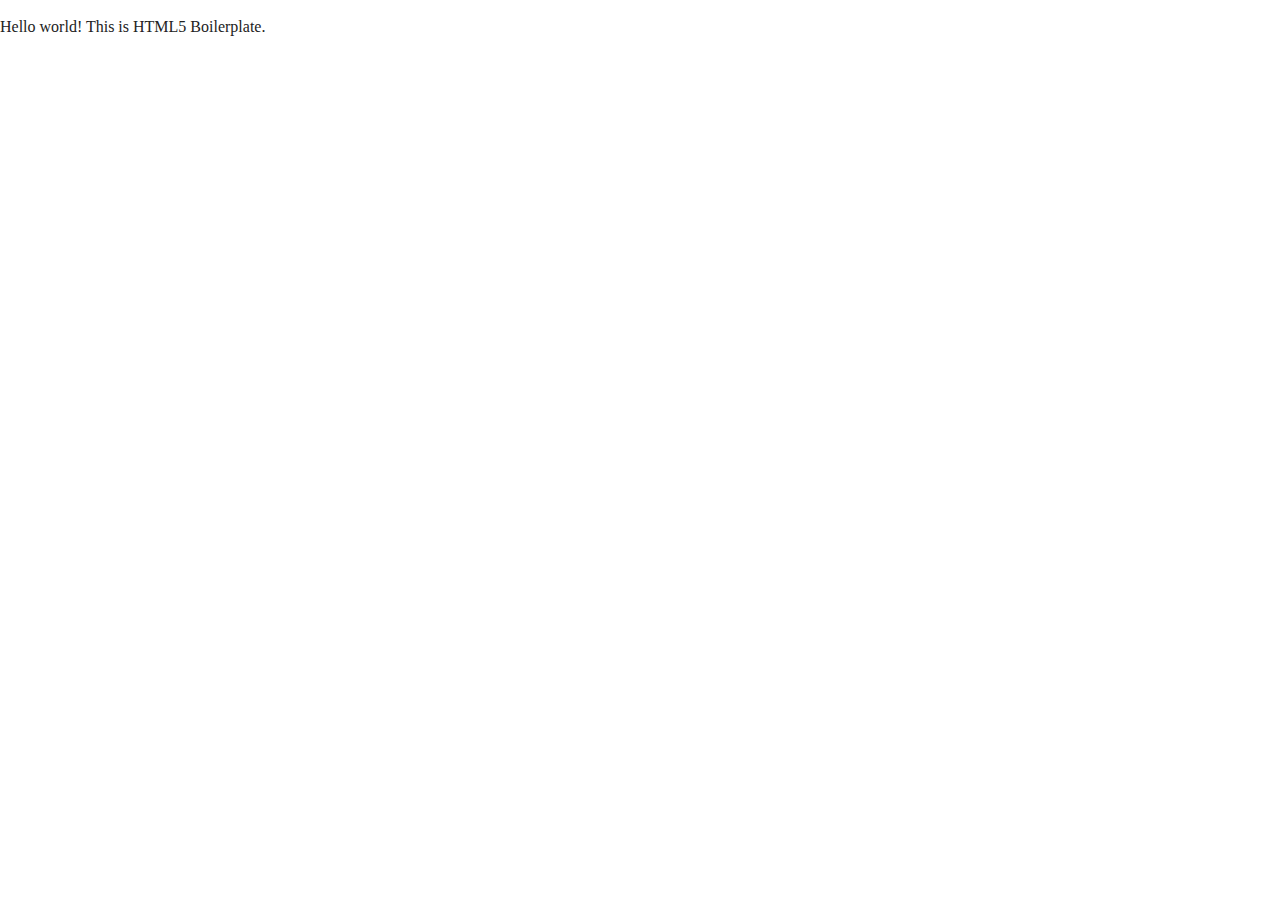
==== about/index.html @ d3b09d73 "Initial commit" ====
<!doctype html>
<html class="no-js" lang="">

<head>
  <meta charset="utf-8">
  <title></title>
  <meta name="description" content="">
  <meta name="viewport" content="width=device-width, initial-scale=1">

  <meta property="og:title" content="">
  <meta property="og:type" content="">
  <meta property="og:url" content="">
  <meta property="og:image" content="">

  <link rel="manifest" href="site.webmanifest">
  <link rel="apple-touch-icon" href="icon.png">
  <!-- Place favicon.ico in the root directory -->

  <link rel="stylesheet" href="../css/normalize.css">
  <link rel="stylesheet" href="../css/main.css">

  <meta name="theme-color" content="#fafafa">
</head>

<body>

  <!-- Add your site or application content here -->
  <p>Hello world! This is HTML5 Boilerplate.</p>
  <script src="js/vendor/modernizr-3.11.2.min.js"></script>
  <script src="js/plugins.js"></script>
  <script src="js/main.js"></script>

  <!-- Google Analytics: change UA-XXXXX-Y to be your site's ID. -->
  <script>
    window.ga = function () { ga.q.push(arguments) }; ga.q = []; ga.l = +new Date;
    ga('create', 'UA-XXXXX-Y', 'auto'); ga('set', 'anonymizeIp', true); ga('set', 'transport', 'beacon'); ga('send', 'pageview')
  </script>
  <script src="https://www.google-analytics.com/analytics.js" async></script>
</body>

</html>
---- css/main.css ----
/*! HTML5 Boilerplate v8.0.0 | MIT License | https://html5boilerplate.com/ */

/* main.css 2.1.0 | MIT License | https://github.com/h5bp/main.css#readme */
/*
 * What follows is the result of much research on cross-browser styling.
 * Credit left inline and big thanks to Nicolas Gallagher, Jonathan Neal,
 * Kroc Camen, and the H5BP dev community and team.
 */

/* ==========================================================================
   Base styles: opinionated defaults
   ========================================================================== */

html {
  color: #222;
  font-size: 1em;
  line-height: 1.4;
}

/*
 * Remove text-shadow in selection highlight:
 * https://twitter.com/miketaylr/status/12228805301
 *
 * Vendor-prefixed and regular ::selection selectors cannot be combined:
 * https://stackoverflow.com/a/16982510/7133471
 *
 * Customize the background color to match your design.
 */

::-moz-selection {
  background: #b3d4fc;
  text-shadow: none;
}

::selection {
  background: #b3d4fc;
  text-shadow: none;
}

/*
 * A better looking default horizontal rule
 */

hr {
  display: block;
  height: 1px;
  border: 0;
  border-top: 1px solid #ccc;
  margin: 1em 0;
  padding: 0;
}

/*
 * Remove the gap between audio, canvas, iframes,
 * images, videos and the bottom of their containers:
 * https://github.com/h5bp/html5-boilerplate/issues/440
 */

audio,
canvas,
iframe,
img,
svg,
video {
  vertical-align: middle;
}

/*
 * Remove default fieldset styles.
 */

fieldset {
  border: 0;
  margin: 0;
  padding: 0;
}

/*
 * Allow only vertical resizing of textareas.
 */

textarea {
  resize: vertical;
}

/* ==========================================================================
   Author's custom styles
   ========================================================================== */

/* ==========================================================================
   Helper classes
   ========================================================================== */

/*
 * Hide visually and from screen readers
 */

.hidden,
[hidden] {
  display: none !important;
}

/*
 * Hide only visually, but have it available for screen readers:
 * https://snook.ca/archives/html_and_css/hiding-content-for-accessibility
 *
 * 1. For long content, line feeds are not interpreted as spaces and small width
 *    causes content to wrap 1 word per line:
 *    https://medium.com/@jessebeach/beware-smushed-off-screen-accessible-text-5952a4c2cbfe
 */

.sr-only {
  border: 0;
  clip: rect(0, 0, 0, 0);
  height: 1px;
  margin: -1px;
  overflow: hidden;
  padding: 0;
  position: absolute;
  white-space: nowrap;
  width: 1px;
  /* 1 */
}

/*
 * Extends the .sr-only class to allow the element
 * to be focusable when navigated to via the keyboard:
 * https://www.drupal.org/node/897638
 */

.sr-only.focusable:active,
.sr-only.focusable:focus {
  clip: auto;
  height: auto;
  margin: 0;
  overflow: visible;
  position: static;
  white-space: inherit;
  width: auto;
}

/*
 * Hide visually and from screen readers, but maintain layout
 */

.invisible {
  visibility: hidden;
}

/*
 * Clearfix: contain floats
 *
 * For modern browsers
 * 1. The space content is one way to avoid an Opera bug when the
 *    `contenteditable` attribute is included anywhere else in the document.
 *    Otherwise it causes space to appear at the top and bottom of elements
 *    that receive the `clearfix` class.
 * 2. The use of `table` rather than `block` is only necessary if using
 *    `:before` to contain the top-margins of child elements.
 */

.clearfix::before,
.clearfix::after {
  content: " ";
  display: table;
}

.clearfix::after {
  clear: both;
}

/* ==========================================================================
   EXAMPLE Media Queries for Responsive Design.
   These examples override the primary ('mobile first') styles.
   Modify as content requires.
   ========================================================================== */

@media only screen and (min-width: 35em) {
  /* Style adjustments for viewports that meet the condition */
}

@media print,
  (-webkit-min-device-pixel-ratio: 1.25),
  (min-resolution: 1.25dppx),
  (min-resolution: 120dpi) {
  /* Style adjustments for high resolution devices */
}

/* ==========================================================================
   Print styles.
   Inlined to avoid the additional HTTP request:
   https://www.phpied.com/delay-loading-your-print-css/
   ========================================================================== */

@media print {
  *,
  *::before,
  *::after {
    background: #fff !important;
    color: #000 !important;
    /* Black prints faster */
    box-shadow: none !important;
    text-shadow: none !important;
  }

  a,
  a:visited {
    text-decoration: underline;
  }

  a[href]::after {
    content: " (" attr(href) ")";
  }

  abbr[title]::after {
    content: " (" attr(title) ")";
  }

  /*
   * Don't show links that are fragment identifiers,
   * or use the `javascript:` pseudo protocol
   */
  a[href^="#"]::after,
  a[href^="javascript:"]::after {
    content: "";
  }

  pre {
    white-space: pre-wrap !important;
  }

  pre,
  blockquote {
    border: 1px solid #999;
    page-break-inside: avoid;
  }

  /*
   * Printing Tables:
   * https://web.archive.org/web/20180815150934/http://css-discuss.incutio.com/wiki/Printing_Tables
   */
  thead {
    display: table-header-group;
  }

  tr,
  img {
    page-break-inside: avoid;
  }

  p,
  h2,
  h3 {
    orphans: 3;
    widows: 3;
  }

  h2,
  h3 {
    page-break-after: avoid;
  }
}
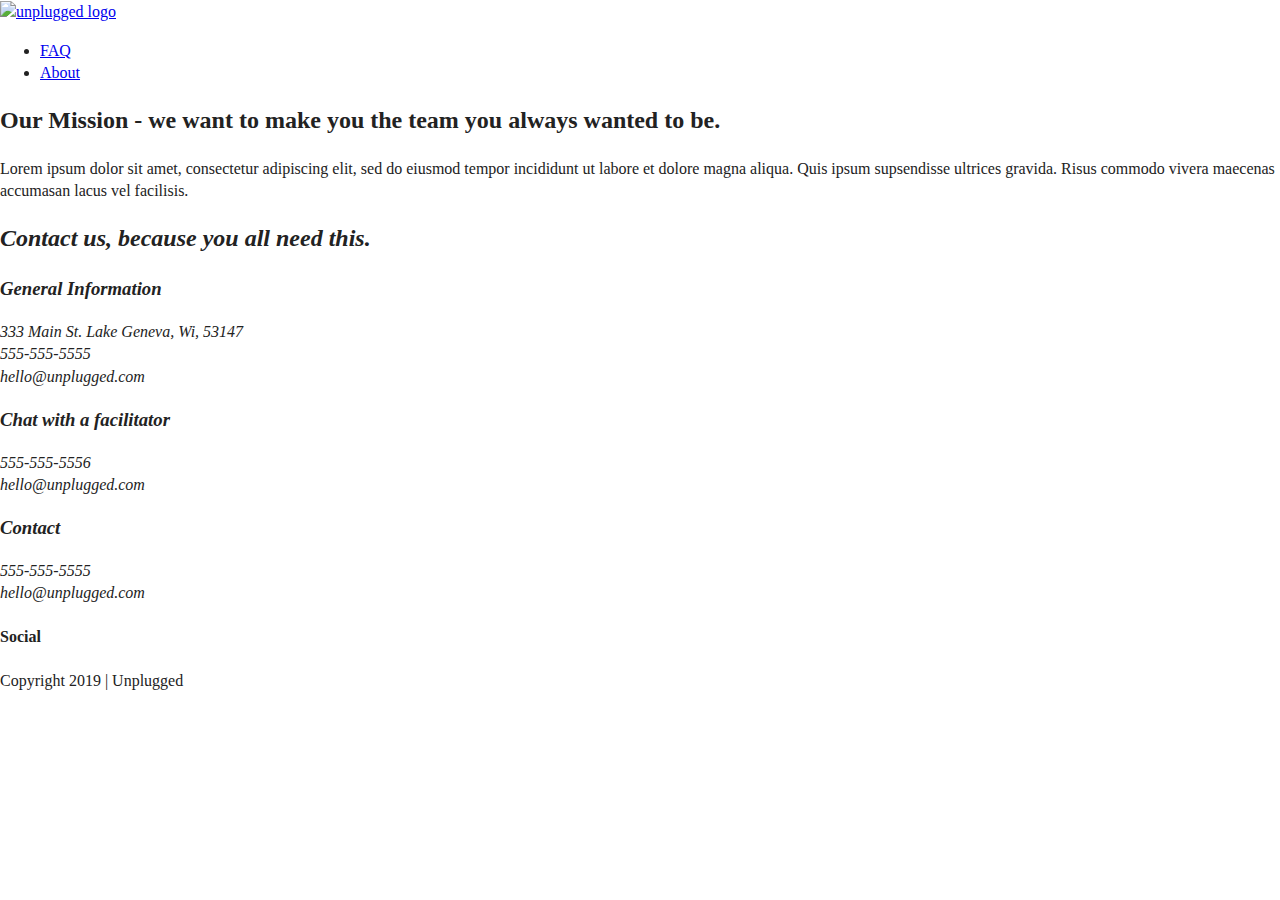
==== commit 620941d8: "Added about page, added contact for homepage" ====
--- a/about/index.html
+++ b/about/index.html
@@ -25,10 +25,76 @@
 <body>
 
   <!-- Add your site or application content here -->
-  <p>Hello world! This is HTML5 Boilerplate.</p>
+
   <script src="js/vendor/modernizr-3.11.2.min.js"></script>
   <script src="js/plugins.js"></script>
   <script src="js/main.js"></script>
+
+  <header>
+    <div class="content-wrapper">
+      <a href="#"><img src="" alt="unplugged logo"></a>
+      <div class="header-divider"></div>
+      <nav>
+        <ul>
+          <li><a href="faq/index.html" target="_blank">FAQ</a></li>
+          <li><a href="about/index.html" target="_blank">About</a></li>
+        </ul>
+      </nav>
+    </div>
+  </header>
+
+<main>
+<section class="mission">
+  <div class="content-wrapper">
+  </div>
+    <div class="mission-content">
+      <h2>Our Mission - we want to make you the team you always wanted to be.</h2>
+      <p> Lorem ipsum dolor sit amet, consectetur adipiscing elit, sed do eiusmod tempor incididunt ut labore et dolore magna aliqua. Quis ipsum supsendisse ultrices gravida. Risus commodo vivera maecenas accumasan lacus vel facilisis.</p>
+  </div>
+</section>
+</main>
+
+<section class="map">
+</section>
+
+<address>
+  <h2>Contact us, because you all need this.</h2>
+  <h3>General Information</h3>
+  <p>333 Main St. Lake Geneva, Wi, 53147<br>
+    555-555-5555<br>
+    hello@unplugged.com<br>
+    <h3>Chat with a facilitator</h3>
+    555-555-5556<br>
+    hello@unplugged.com</p>
+</address>
+
+  <footer>
+    <div class="content-wrapper">
+      <div class="footer-content">
+        <div class="contact">
+          <address>
+            <h3>Contact</h3>
+            <p>555-555-5555<br>
+              hello@unplugged.com</p>
+          </address>
+        </div>
+      </div>
+        <div class="social">
+          <div class="social-icons">
+            <h4>Social</h4>
+            <p><a href="https://www.facebook.com/Skillcrush/" target="_blank"></a>
+  </p>
+            <p><a href="https://www.twitter.com/skillcrush/" target="_blank"></a>
+            </p>
+<p><a href="https://www.instagram.com/skillcrush/" target="_blank"></a>
+          </div>
+        </div>
+      </div>
+    </div>
+    <div class ="copyright">
+      <p>Copyright 2019 | Unplugged</p>
+    </div>
+  </footer>
 
   <!-- Google Analytics: change UA-XXXXX-Y to be your site's ID. -->
   <script>
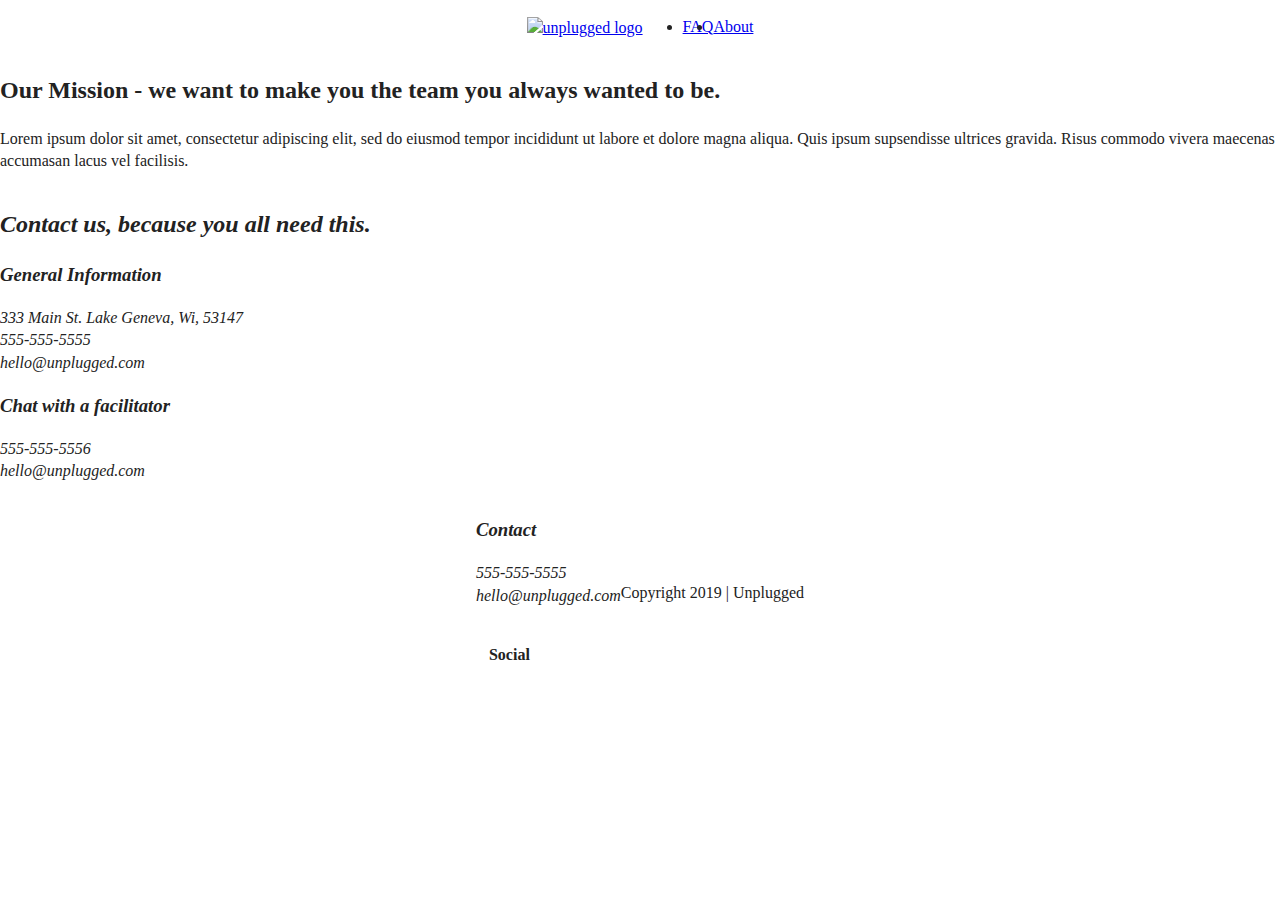
==== commit e19f0973: "Added css" ====
--- a/about/index.html
+++ b/about/index.html
@@ -24,7 +24,8 @@
 
 <body>
 
-  <!-- Add your site or application content here -->
+  <!-- ABOUT PAGE - Add your site or application content here -->
+
 
   <script src="js/vendor/modernizr-3.11.2.min.js"></script>
   <script src="js/plugins.js"></script>
@@ -44,7 +45,8 @@
   </header>
 
 <main>
-<section class="mission">
+
+<section class="hero-area">
   <div class="content-wrapper">
   </div>
     <div class="mission-content">
@@ -52,7 +54,8 @@
       <p> Lorem ipsum dolor sit amet, consectetur adipiscing elit, sed do eiusmod tempor incididunt ut labore et dolore magna aliqua. Quis ipsum supsendisse ultrices gravida. Risus commodo vivera maecenas accumasan lacus vel facilisis.</p>
   </div>
 </section>
-</main>
+
+
 
 <section class="map">
 </section>
@@ -67,6 +70,8 @@
     555-555-5556<br>
     hello@unplugged.com</p>
 </address>
+
+</main>
 
   <footer>
     <div class="content-wrapper">
--- a/css/main.css
+++ b/css/main.css
@@ -86,6 +86,195 @@
 /* ==========================================================================
    Author's custom styles
    ========================================================================== */
+
+/* Base Header - Footer Styles */
+
+header,
+footer {
+display: flex;
+justify-content: center;
+align-items: center;
+flex-flow: row wrap;
+}
+
+/* Header styles */
+
+header nav ul {
+  display: flex;
+  justify-content: space-around;
+}
+
+header .content-wrapper {
+display: flex;
+justify-content: center;
+align-items: center;
+flex-flow: row wrap;
+}
+
+header .divider {
+
+}
+
+header nav {
+justify-content: space-around;
+display: flex;
+align-items: center;
+flex-flow: row wrap;
+}
+
+/* Mobile Styles - Homepage */
+
+.hero-area {
+flex-flow: row wrap;
+display: flex;
+justify-content: center;
+}
+
+.form-description {
+
+}
+
+.form {
+
+}
+aside {
+  flex-flow: row wrap;
+
+}
+
+.features {
+  flex-flow: row wrap;
+  justify-content: center;
+  display: flex;
+
+}
+
+.features .features-items {
+  flex-flow: row wrap;
+  display: flex;
+  align-items: center;
+  justify-content: center;
+}
+
+.reviews {
+  flex-flow: row wrap;
+  display: flex;
+  justify-content: center;
+
+}
+
+.reviews-team {
+
+}
+
+/* ==========================================================================
+   About Page
+   ========================================================================== */
+
+.mission {
+  display: flex;
+  justify-content: center;
+  align-items: center;
+  flex-flow: row wrap;
+}
+
+.contact-section {
+  display: flex;
+  justify-content: center;
+  align-items: center;
+  flex-flow: row wrap;
+}
+
+/* ==========================================================================
+   FAQ Page
+   ========================================================================== */
+
+.faq {
+  display: flex;
+  justify-content: center;
+  align-items: center;
+  flex-flow: row wrap;
+}
+
+.faq .content-wrapper {
+  display: flex;
+  justify-content: center;
+  align-items: center;
+  flex-flow: row wrap;
+}
+
+
+address {
+
+}
+
+/* Footer */
+
+footer {
+
+}
+
+footer .social-icons {
+  justify-content: space-around;
+  align-items: center;
+  display: flex;
+}
+
+footer .social-icons p {
+  display: flex;
+  justify-content: center;
+  align-items: center;
+}
+
+.footer-content {
+
+}
+
+.contact {
+
+}
+
+.contact-section {
+  flex-flow: row wrap;
+}
+
+.social {
+
+}
+
+.social-icons {
+
+}
+
+.copyright {
+
+}
+
+/* FAQ Page */
+
+.faq {
+flex-flow: row wrap;
+}
+
+.faq .content-wrapper {
+  flex-flow: row wrap;
+}
+
+/* About page */
+
+.mission {
+flex-flow: row wrap;
+}
+
+.mission-content {
+
+}
+
+.map {
+
+}
+
+
 
 /* ==========================================================================
    Helper classes
@@ -260,4 +449,3 @@
     page-break-after: avoid;
   }
 }
-
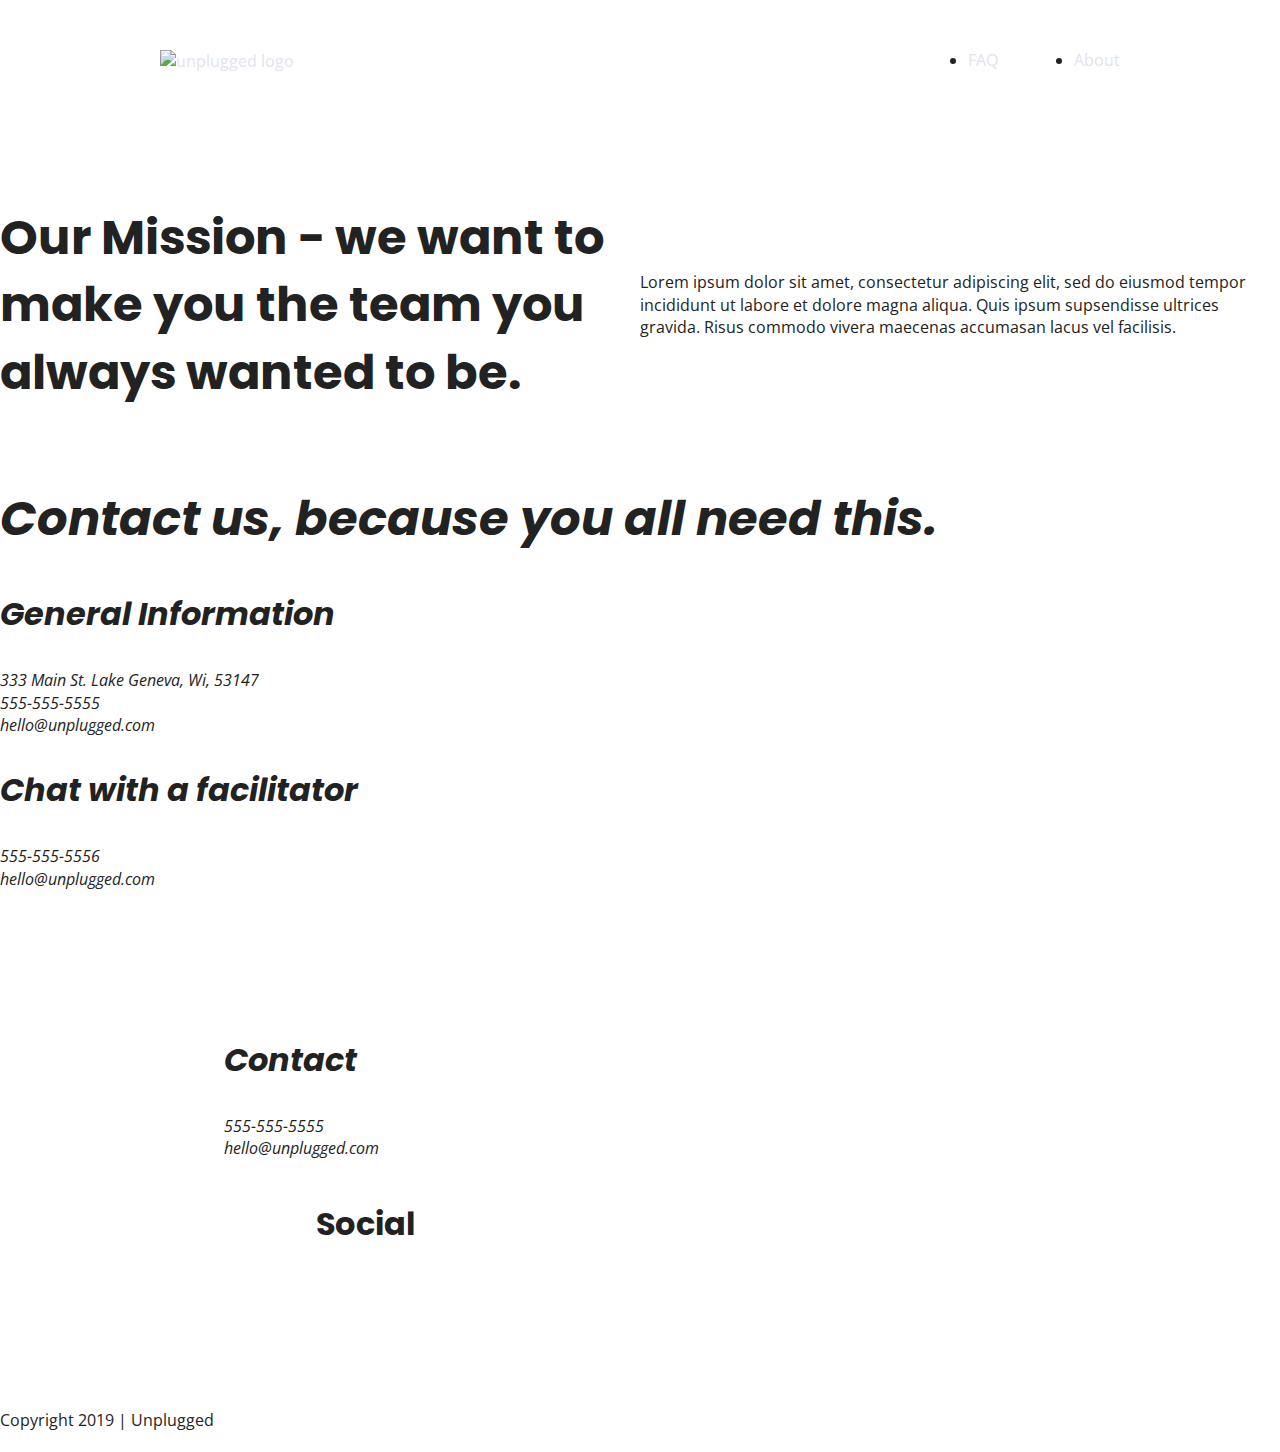
==== commit d66c4a43: "Updated new css" ====
--- a/about/index.html
+++ b/about/index.html
@@ -3,6 +3,8 @@
 
 <head>
   <meta charset="utf-8">
+  <!--Google fonts -->
+  <link href="https://fonts.googleapis.com/css?family=Open+Sans:400,700|Poppins:500,700" rel="stylesheet">
   <title></title>
   <meta name="description" content="">
   <meta name="viewport" content="width=device-width, initial-scale=1">
--- a/css/main.css
+++ b/css/main.css
@@ -83,9 +83,61 @@
   resize: vertical;
 }
 
-/* ==========================================================================
-   Author's custom styles
-   ========================================================================== */
+ /* ==========================================================================
+      Author's custom styles
+      ========================================================================== */
+
+   html {
+font-size: 16px;
+
+   }
+
+   body {
+font-family: 'Open Sans', sans-serif;
+font-size: 1em;
+   }
+
+   ul,
+   ol {
+
+   }
+
+   a {
+color: #e2e3ed;
+text-decoration: none;
+   }
+
+   h2 {
+font-family: 'Poppins', sans-serif;
+font-size: 3em;
+   }
+
+   h3,
+   h4 {
+     font-family: 'Poppins', sans-serif;
+     font-size: 2em;
+   }
+
+   p {
+
+   }
+
+   img {
+
+   }
+
+   figure {
+
+   }
+
+   address {
+
+   }
+
+   .content-wrapper {
+
+   }
+
 
 /* Base Header - Footer Styles */
 
@@ -102,6 +154,11 @@
 header nav ul {
   display: flex;
   justify-content: space-around;
+  width: 100%;
+}
+
+header {
+  padding: 15px 0;
 }
 
 header .content-wrapper {
@@ -109,10 +166,13 @@
 justify-content: center;
 align-items: center;
 flex-flow: row wrap;
-}
-
-header .divider {
-
+margin: 0;
+}
+
+.header-divider {
+  width: 100%;
+  height: 1px;
+  margin: 10px 0 20px 0;
 }
 
 header nav {
@@ -120,6 +180,7 @@
 display: flex;
 align-items: center;
 flex-flow: row wrap;
+width: 60%;
 }
 
 /* Mobile Styles - Homepage */
@@ -131,22 +192,38 @@
 }
 
 .form-description {
-
+ justify-content: center;
+ align-items: center;
+ display: flex;
 }
 
 .form {
-
-}
+  justify-content: center;
+  align-items: center;
+  display: flex;
+}
+
 aside {
   flex-flow: row wrap;
-
 }
 
 .features {
   flex-flow: row wrap;
   justify-content: center;
   display: flex;
-
+}
+
+.features article {
+  width: 63%;
+  margin: 30px 0;
+}
+
+.features p {
+  margin: 0;
+}
+
+.features h2 {
+  margin-bottom: 60px;
 }
 
 .features .features-items {
@@ -156,11 +233,21 @@
   justify-content: center;
 }
 
+/* Reviews */
+
 .reviews {
   flex-flow: row wrap;
   display: flex;
   justify-content: center;
-
+}
+
+.reviews h2 {
+  margin-bottom: 40px;
+}
+
+.reviews h3 {
+  width: 55%;
+  margin: 20px 0;
 }
 
 .reviews-team {
@@ -185,6 +272,10 @@
   flex-flow: row wrap;
 }
 
+.contact-content p {
+  margin: 0;
+}
+
 /* ==========================================================================
    FAQ Page
    ========================================================================== */
@@ -201,8 +292,16 @@
   justify-content: center;
   align-items: center;
   flex-flow: row wrap;
-}
-
+  margin: 50px 0 0 0;
+}
+
+.faq h2 {
+  margin-bottom: 40px;
+}
+
+.faq-content {
+  margin-bottom: 50px;
+}
 
 address {
 
@@ -211,13 +310,18 @@
 /* Footer */
 
 footer {
-
+flex-direction: column;
+}
+
+footer p {
+  margin: 0;
 }
 
 footer .social-icons {
   justify-content: space-around;
   align-items: center;
   display: flex;
+
 }
 
 footer .social-icons p {
@@ -228,6 +332,19 @@
 
 .footer-content {
 
+}
+
+footer .content-wrapper {
+width: 55%;
+margin: 50px 0;
+}
+
+footer .contact {
+  margin-bottom: 50px;
+}
+
+footer .copyright {
+  margin: 20px 0;
 }
 
 .contact {
@@ -258,6 +375,8 @@
 
 .faq .content-wrapper {
   flex-flow: row wrap;
+  width: 55%;
+  margin: 50px 0;
 }
 
 /* About page */
@@ -364,8 +483,422 @@
    Modify as content requires.
    ========================================================================== */
 
-@media only screen and (min-width: 35em) {
-  /* Style adjustments for viewports that meet the condition */
+@media only screen and (min-width: 768px) {
+  /* Tablet styles here */
+
+  .content-wrapper {
+    max-width: 640px;
+    margin: 100px 0;
+  }
+
+  /*Header*/
+
+  header {
+    justify-content: space-around;
+    padding: 33px 0;
+  }
+
+header .content-wrapper {
+  width: 100%;
+  justify-content: space-between;
+}
+
+header nav {
+  width: 20%;
+}
+
+header nav ul {
+  justify-content: space-between;
+}
+
+.header-divider {
+  display: none;
+}
+
+/* Hero area */
+
+/* Aside */
+
+aside .content-wrapper {
+  margin: 50px 0;
+  display: flex;
+  justify-content: space-between;
+  flex-flow: row wrap;
+}
+
+aside .content-wraper .form-description,
+aside .content-wrapper .form {
+  width: 40%;
+  margin: 0;
+}
+
+/*Features*/
+
+.features-article {
+  display: flex;
+  justify-content: center;
+  align-items: center;
+  flex-flow: column wrap;
+  flex-basis: 50%;
+}
+
+.features .features-item-description {
+  width: 50%;
+}
+
+/*Reviews*/
+
+.reviews article {
+  display: flex;
+  justify-content: space-between;
+}
+
+.reviews article div {
+  width: 49%;
+}
+
+/*Footer*/
+
+footer .content-wrapper {
+  width: 65%;
+  margin: 100px 0;
+}
+
+.footer-content {
+  display: flex;
+  justify-content: space-between;
+  align-items: center;
+}
+
+footer .contact {
+  margin-bottom: 0;
+}
+
+footer .copyright {
+  width: 100%;
+}
+
+/*===================About page =============================*/
+
+.mission-content {
+  display: flex;
+  justify-content: space-between;
+  align-items: center;
+  padding-top: 20px;
+}
+
+/* ==================FAQ Page ==============================*/
+
+.faq .content-wrapper {
+  justify-content: space-between;
+}
+
+.faq-content {
+  flex-basis: 40%;
+}
+
+.faq h2 {
+  width: 100%;
+}
+
+}
+
+@media only screen and (min-width: 1200px) {
+  /* Desktop styles here */
+}
+
+.content-wrapper {
+  max-width: 960px;
+}
+
+/* Hero */
+
+.hero-area h1 {
+  width: 60%;
+}
+
+/* Aside */
+
+aside .content-wrapper {
+  justify-content: space-around;
+}
+
+aside .content-wrapper .form-description,
+aside .content-wrapper .form {
+  width: 30%;
+}
+
+.features h2 {
+  width: 90%;
+}
+
+.features article {
+  flex-basis: 33%;
+}
+
+.reviews article div {
+  width: 42%;
+}
+
+/* ==========================================================================
+About Page
+========================================================================== */
+
+.mission h2,
+.contact-section .content-wrapper h2 {
+    width: 95%;
+}
+
+/* ==========================================================================
+FAQ Page
+========================================================================== */
+.faq h2 {
+  width: 100%;
+}
+
+
+
+
+/* Tablet styles here */
+
+.content-wrapper {
+  max-width: 960px;
+  margin: 12px 0;
+}
+
+/*Header*/
+
+header {
+  justify-content: space-around;
+  padding: 33px 0;
+}
+
+header .content-wrapper {
+width: 100%;
+justify-content: space-between;
+}
+
+header nav {
+width: 20%;
+}
+
+header nav ul {
+justify-content: space-between;
+}
+
+.header-divider {
+display: none;
+}
+
+/* Hero area */
+
+/* Aside */
+
+aside .content-wrapper {
+margin: 50px 0;
+display: flex;
+justify-content: space-between;
+flex-flow: row wrap;
+}
+
+aside .content-wraper .form-description,
+aside .content-wrapper .form {
+width: 40%;
+margin: 0;
+}
+
+/*Features*/
+
+.features-article {
+display: flex;
+justify-content: center;
+align-items: center;
+flex-flow: column wrap;
+flex-basis: 50%;
+}
+
+.features .features-item-description {
+width: 50%;
+}
+
+/*Reviews*/
+
+.reviews article {
+display: flex;
+justify-content: space-between;
+}
+
+.reviews article div {
+width: 49%;
+}
+
+/*Footer*/
+
+footer .content-wrapper {
+width: %;
+margin: px 0;
+}
+
+.footer-content {
+display: flex;
+justify-content: space-between;
+align-items: center;
+}
+
+footer .contact {
+margin-bottom: 0;
+}
+
+footer .copyright {
+width: 100%;
+}
+
+/*===================About page =============================*/
+
+.mission-content {
+display: flex;
+justify-content: space-between;
+align-items: center;
+padding-top: ;
+}
+
+/* ==================FAQ Page ==============================*/
+
+.faq .content-wrapper {
+justify-content: space-between;
+}
+
+.faq-content {
+flex-basis: ;
+}
+
+.faq h2 {
+width: ;
+}
+
+}
+
+/* Desktop styles here */
+
+@media only screen and (min-width: 1200px) {
+  /* Desktop styles here */
+}
+
+.content-wrapper {
+  max-width: 960px;
+  margin: 12px 0;
+}
+
+/*Header*/
+
+header {
+  justify-content: space-around;
+  padding: 33px 0;
+}
+
+header .content-wrapper {
+width: 100%;
+justify-content: space-between;
+}
+
+header nav {
+width: 20%;
+}
+
+header nav ul {
+justify-content: space-between;
+}
+
+.header-divider {
+display: none;
+}
+
+/* Hero area */
+
+/* Aside */
+
+aside .content-wrapper {
+margin: 50px 0;
+display: flex;
+justify-content: space-between;
+flex-flow: row wrap;
+}
+
+aside .content-wraper .form-description,
+aside .content-wrapper .form {
+width: 40%;
+margin: 0;
+}
+
+/*Features*/
+
+.features-article {
+display: flex;
+justify-content: center;
+align-items: center;
+flex-flow: column wrap;
+flex-basis: 50%;
+}
+
+.features .features-item-description {
+width: 50%;
+}
+
+/*Reviews*/
+
+.reviews article {
+display: flex;
+justify-content: space-between;
+}
+
+.reviews article div {
+width: 49%;
+}
+
+/*Footer*/
+
+footer .content-wrapper {
+width: %;
+margin: px 0;
+}
+
+.footer-content {
+display: flex;
+justify-content: space-between;
+align-items: center;
+}
+
+footer .contact {
+margin-bottom: 0;
+}
+
+footer .copyright {
+width: 100%;
+}
+
+/*===================About page =============================*/
+
+.mission-content {
+display: flex;
+justify-content: space-between;
+align-items: center;
+padding-top: ;
+}
+
+/* ==================FAQ Page ==============================*/
+
+.faq .content-wrapper {
+justify-content: space-between;
+}
+
+.faq-content {
+flex-basis: ;
+}
+
+.faq h2 {
+width: ;
+}
+
 }
 
 @media print,
